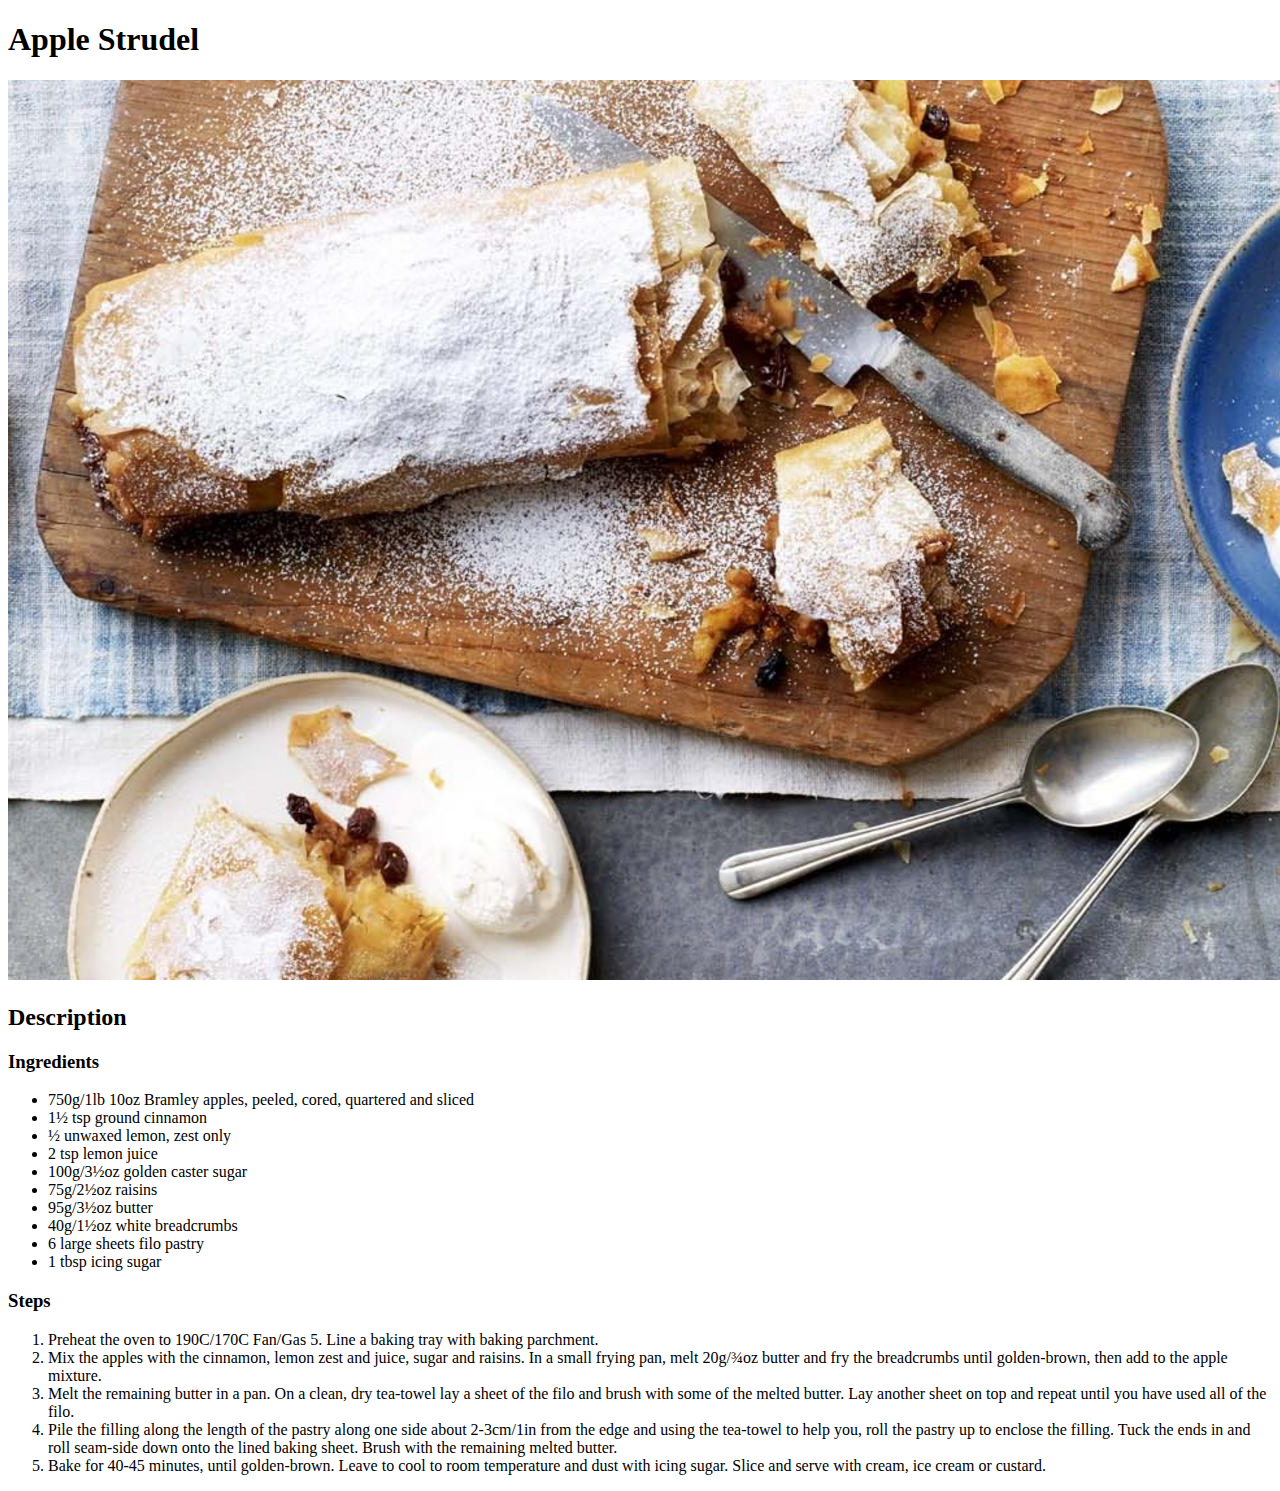
==== recipes/applestrudel.html @ 01a291ec "Create index and recipe pages" ====
<!DOCTYPE html>
<html lang="en">
<head>
    <meta charset="UTF-8">
    <meta name="viewport" content="width=device-width, initial-scale=1.0">
    <title>Apple Strudel</title>
</head>
<body>
    <h1>Apple Strudel</h1>
    
    <img src="/img/apple_strudel.jpg" alt="Apple strudel on a board">

    <h2>Description</h2>
    <h3>Ingredients</h3>
    <ul>
        <li>750g/1lb 10oz Bramley apples, peeled, cored, quartered and sliced</li>
        <li>1½ tsp ground cinnamon</li>
        <li>½ unwaxed lemon, zest only</li>
        <li>2 tsp lemon juice</li>
        <li>100g/3½oz golden caster sugar</li>
        <li>75g/2½oz raisins</li>
        <li>95g/3½oz butter</li>
        <li>40g/1½oz white breadcrumbs</li>
        <li>6 large sheets filo pastry</li>
        <li>1 tbsp icing sugar</li>
    </ul>

    <h3>Steps</h3>

    <ol>
        <li>Preheat the oven to 190C/170C Fan/Gas 5. Line a baking tray with baking parchment.</li>
        <li>Mix the apples with the cinnamon, lemon zest and juice, sugar and raisins. In a small frying pan, melt 20g/¾oz butter and fry the breadcrumbs until golden-brown, then add to the apple mixture.</li>
        <li>Melt the remaining butter in a pan. On a clean, dry tea-towel lay a sheet of the filo and brush with some of the melted butter. Lay another sheet on top and repeat until you have used all of the filo.</li>
        <li>Pile the filling along the length of the pastry along one side about 2-3cm/1in from the edge and using the tea-towel to help you, roll the pastry up to enclose the filling. Tuck the ends in and roll seam-side down onto the lined baking sheet. Brush with the remaining melted butter.</li>
        <li>Bake for 40-45 minutes, until golden-brown. Leave to cool to room temperature and dust with icing sugar. Slice and serve with cream, ice cream or custard.</li>
    </ol>
</body>
</html>
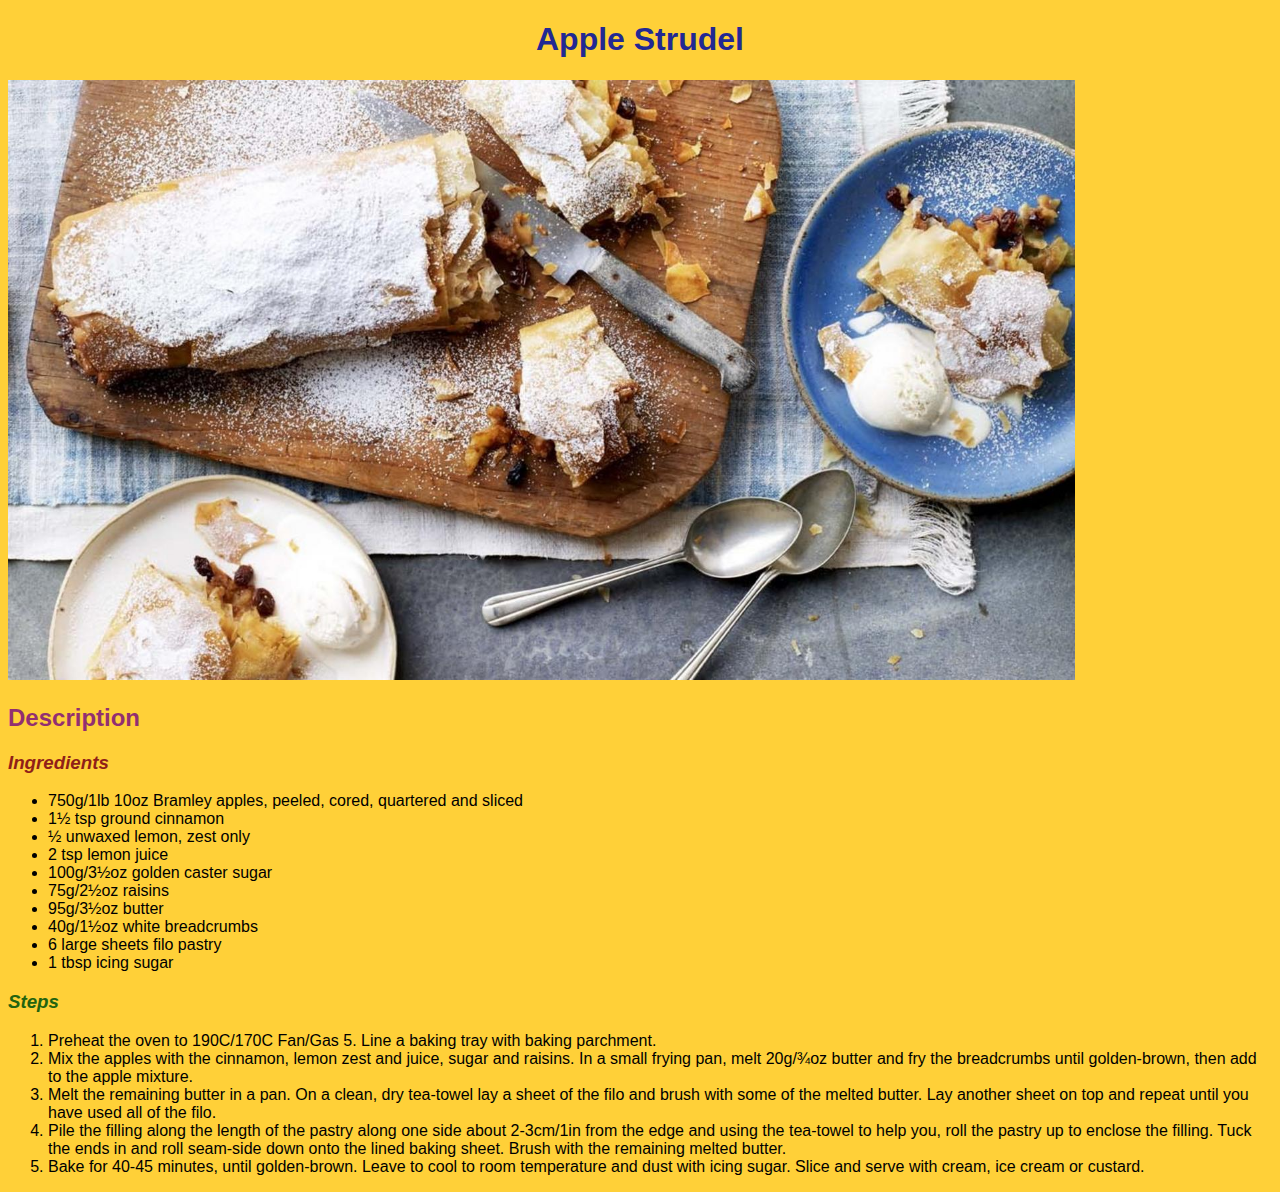
==== commit bd9877f9: "Create Style Sheet Add Basic Styling" ====
--- a/recipes/applestrudel.html
+++ b/recipes/applestrudel.html
@@ -3,15 +3,16 @@
 <head>
     <meta charset="UTF-8">
     <meta name="viewport" content="width=device-width, initial-scale=1.0">
+    <link rel="stylesheet" href="/style.css">
     <title>Apple Strudel</title>
 </head>
 <body>
     <h1>Apple Strudel</h1>
     
-    <img src="/img/apple_strudel.jpg" alt="Apple strudel on a board">
+    <img src="/img/apple_strudel.jpg" alt="Apple strudel on a board" height="600px" width="auto">
 
     <h2>Description</h2>
-    <h3>Ingredients</h3>
+    <h3 class="ingredients">Ingredients</h3>
     <ul>
         <li>750g/1lb 10oz Bramley apples, peeled, cored, quartered and sliced</li>
         <li>1½ tsp ground cinnamon</li>
@@ -25,7 +26,7 @@
         <li>1 tbsp icing sugar</li>
     </ul>
 
-    <h3>Steps</h3>
+    <h3 class="steps">Steps</h3>
 
     <ol>
         <li>Preheat the oven to 190C/170C Fan/Gas 5. Line a baking tray with baking parchment.</li>
--- a/style.css
+++ b/style.css
@@ -0,0 +1,33 @@
+* {
+    font-family: Verdana, Arial, Helvetica, sans-serif;
+    background-color: #FFD038
+}
+
+div.list {
+    text-align: center;
+}
+
+#index-list {
+    display: inline;
+    font-size: 18px;
+    
+}
+
+h1 {
+    color: #222893;
+    text-align: center;
+}
+
+h2 {
+    color: #922F71;
+}
+
+.ingredients {
+    color: #901F18;
+    font-style: italic;
+}
+
+.steps {
+    color: #22630F;
+    font-style: italic;
+}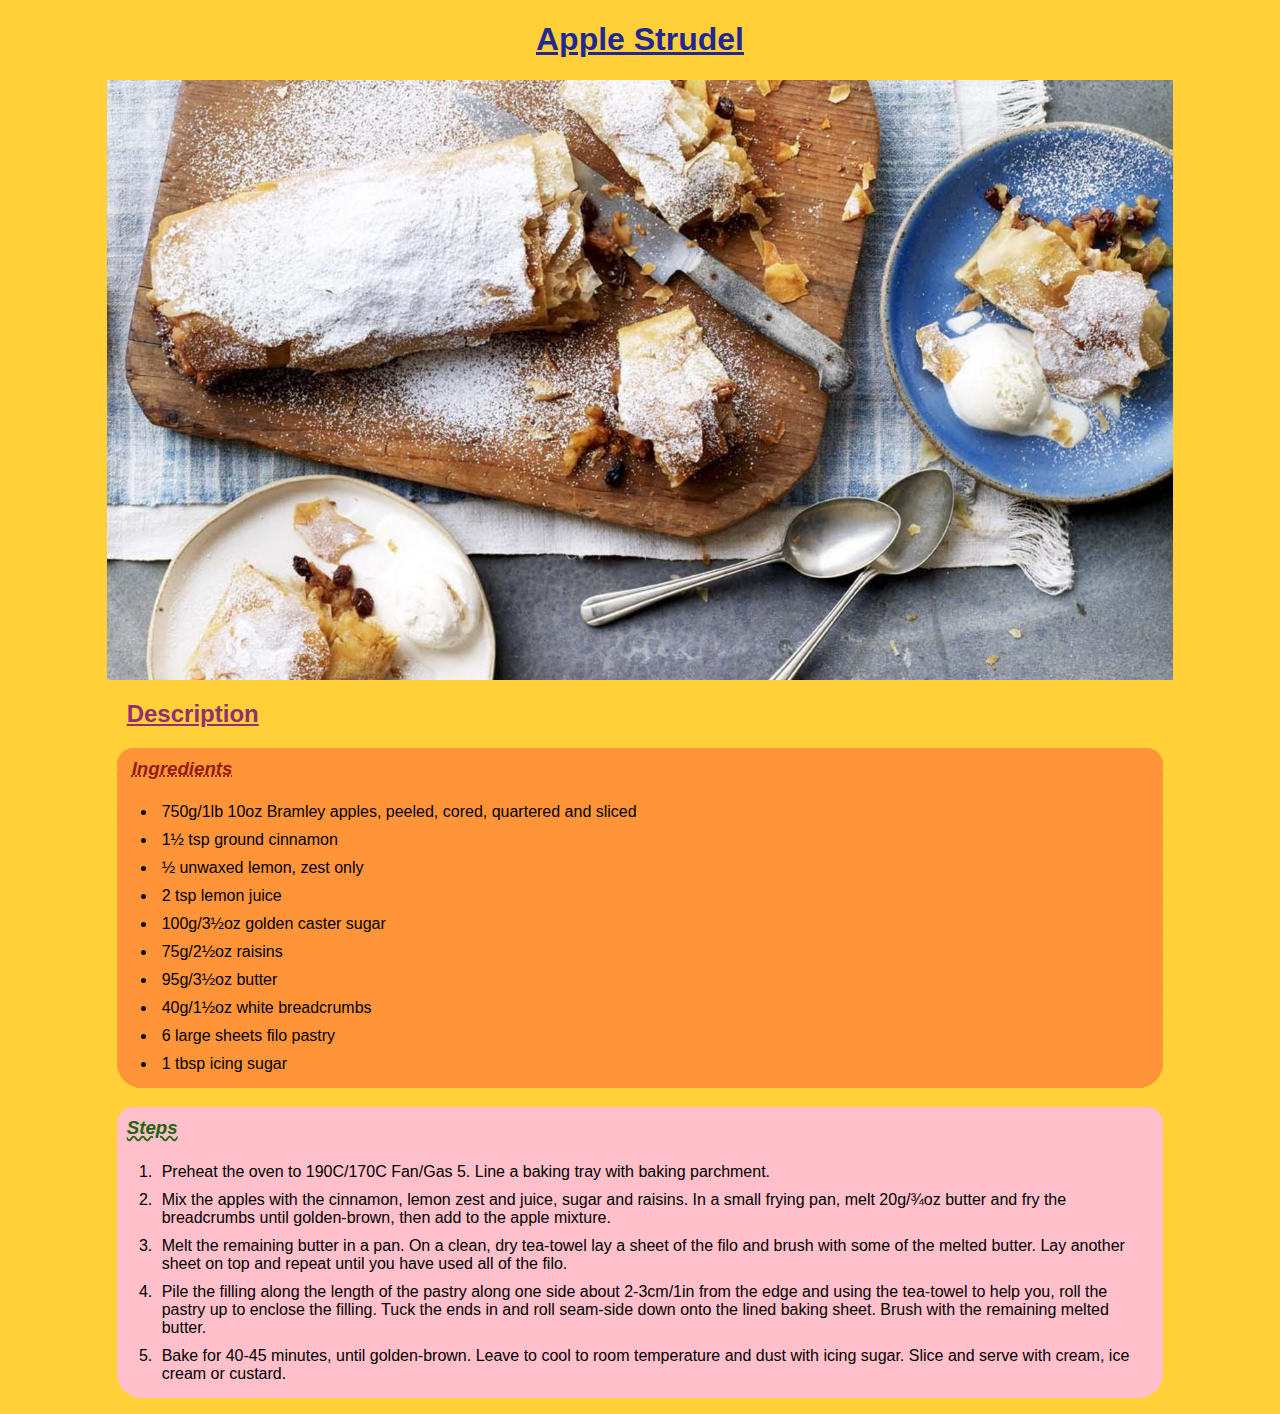
==== commit e7a884da: "Add More CSS Styling" ====
--- a/recipes/applestrudel.html
+++ b/recipes/applestrudel.html
@@ -9,31 +9,40 @@
 <body>
     <h1>Apple Strudel</h1>
     
-    <img src="/img/apple_strudel.jpg" alt="Apple strudel on a board" height="600px" width="auto">
+    <img  src="/img/apple_strudel.jpg" alt="Apple strudel on a board" class="images" height="600px" width="auto" class="images">
+    
+<div class="body">
 
     <h2>Description</h2>
+
+    <div class="ing-list">
+
     <h3 class="ingredients">Ingredients</h3>
+    
     <ul>
-        <li>750g/1lb 10oz Bramley apples, peeled, cored, quartered and sliced</li>
-        <li>1½ tsp ground cinnamon</li>
-        <li>½ unwaxed lemon, zest only</li>
-        <li>2 tsp lemon juice</li>
-        <li>100g/3½oz golden caster sugar</li>
-        <li>75g/2½oz raisins</li>
-        <li>95g/3½oz butter</li>
-        <li>40g/1½oz white breadcrumbs</li>
-        <li>6 large sheets filo pastry</li>
-        <li>1 tbsp icing sugar</li>
+        <li class="ls-item">750g/1lb 10oz Bramley apples, peeled, cored, quartered and sliced</li>
+        <li class="ls-item">1½ tsp ground cinnamon</li>
+        <li class="ls-item">½ unwaxed lemon, zest only</li>
+        <li class="ls-item">2 tsp lemon juice</li>
+        <li class="ls-item">100g/3½oz golden caster sugar</li>
+        <li class="ls-item">75g/2½oz raisins</li>
+        <li class="ls-item">95g/3½oz butter</li>
+        <li class="ls-item"> 40g/1½oz white breadcrumbs</li>
+        <li class="ls-item">6 large sheets filo pastry</li>
+        <li class="ls-item">1 tbsp icing sugar</li>
     </ul>
+</div>
 
+<div class="steps-list">
     <h3 class="steps">Steps</h3>
 
     <ol>
-        <li>Preheat the oven to 190C/170C Fan/Gas 5. Line a baking tray with baking parchment.</li>
-        <li>Mix the apples with the cinnamon, lemon zest and juice, sugar and raisins. In a small frying pan, melt 20g/¾oz butter and fry the breadcrumbs until golden-brown, then add to the apple mixture.</li>
-        <li>Melt the remaining butter in a pan. On a clean, dry tea-towel lay a sheet of the filo and brush with some of the melted butter. Lay another sheet on top and repeat until you have used all of the filo.</li>
-        <li>Pile the filling along the length of the pastry along one side about 2-3cm/1in from the edge and using the tea-towel to help you, roll the pastry up to enclose the filling. Tuck the ends in and roll seam-side down onto the lined baking sheet. Brush with the remaining melted butter.</li>
-        <li>Bake for 40-45 minutes, until golden-brown. Leave to cool to room temperature and dust with icing sugar. Slice and serve with cream, ice cream or custard.</li>
+        <li class="ls-step">Preheat the oven to 190C/170C Fan/Gas 5. Line a baking tray with baking parchment.</li>
+        <li class="ls-step">Mix the apples with the cinnamon, lemon zest and juice, sugar and raisins. In a small frying pan, melt 20g/¾oz butter and fry the breadcrumbs until golden-brown, then add to the apple mixture.</li>
+        <li class="ls-step">Melt the remaining butter in a pan. On a clean, dry tea-towel lay a sheet of the filo and brush with some of the melted butter. Lay another sheet on top and repeat until you have used all of the filo.</li>
+        <li class="ls-step">Pile the filling along the length of the pastry along one side about 2-3cm/1in from the edge and using the tea-towel to help you, roll the pastry up to enclose the filling. Tuck the ends in and roll seam-side down onto the lined baking sheet. Brush with the remaining melted butter.</li>
+        <li class="ls-step">Bake for 40-45 minutes, until golden-brown. Leave to cool to room temperature and dust with icing sugar. Slice and serve with cream, ice cream or custard.</li>
     </ol>
+</div>
 </body>
 </html>--- a/style.css
+++ b/style.css
@@ -1,33 +1,106 @@
 * {
     font-family: Verdana, Arial, Helvetica, sans-serif;
-    background-color: #FFD038
+    background-color: #FFD038;
+    box-sizing: border-box;
 }
 
 div.list {
     text-align: center;
+    display: block;
+    background-color: #ff9538;
+    width: 300px;
+    margin: auto;
+    border-radius: 25px;
 }
 
 #index-list {
-    display: inline;
+    display: inline-block;
     font-size: 18px;
+    background-color: #ff9538;
+}
+
+.index-items {
+    background-color: #ff9538;
+    display: block;
+    text-align: left;
+    margin-top: 5px;
+}
+
+.li-index {
+    background-color: #ff9538;
+}
+
+.images {
+    display: block;
+    margin-left: auto;
+    margin-right: auto;
+    }
     
-}
+.body {
+    width: 1066.660px;
+    margin-left: auto;
+    margin-right: auto;
+    padding-left: 10px;
+    padding-right: 10px;
+    }
 
 h1 {
     color: #222893;
     text-align: center;
+    text-decoration: underline #222893 ;
 }
 
 h2 {
     color: #922F71;
+    text-decoration: underline;
+    padding-left: 10px;
 }
 
 .ingredients {
     color: #901F18;
     font-style: italic;
+    text-decoration: dotted underline;
+    padding-top: 10px;
+    padding-left: 15px;
+
 }
+
+ul, .ls-item, .ing-list, .ingredients { 
+    background-color: #ff9538;
+    border-radius: 25px;
+}
+
+ul {
+    padding-bottom: 10px;
+    
+
+}
+
+li{ 
+    padding: 5px;
+}
+
 
 .steps {
     color: #22630F;
     font-style: italic;
+    text-decoration: wavy underline;
+    padding-left: 10px;
+    padding-top: 10px;
+}
+
+ol, .steps-list, .steps, .ls-step {
+    background-color: pink;
+    border-radius: 25px;
+}
+
+ol { 
+    padding-bottom: 10px;
+}
+.steps-list{
+    padding-bottom;
+}
+
+.ls-step {
+    padding-right: 20px;
 }